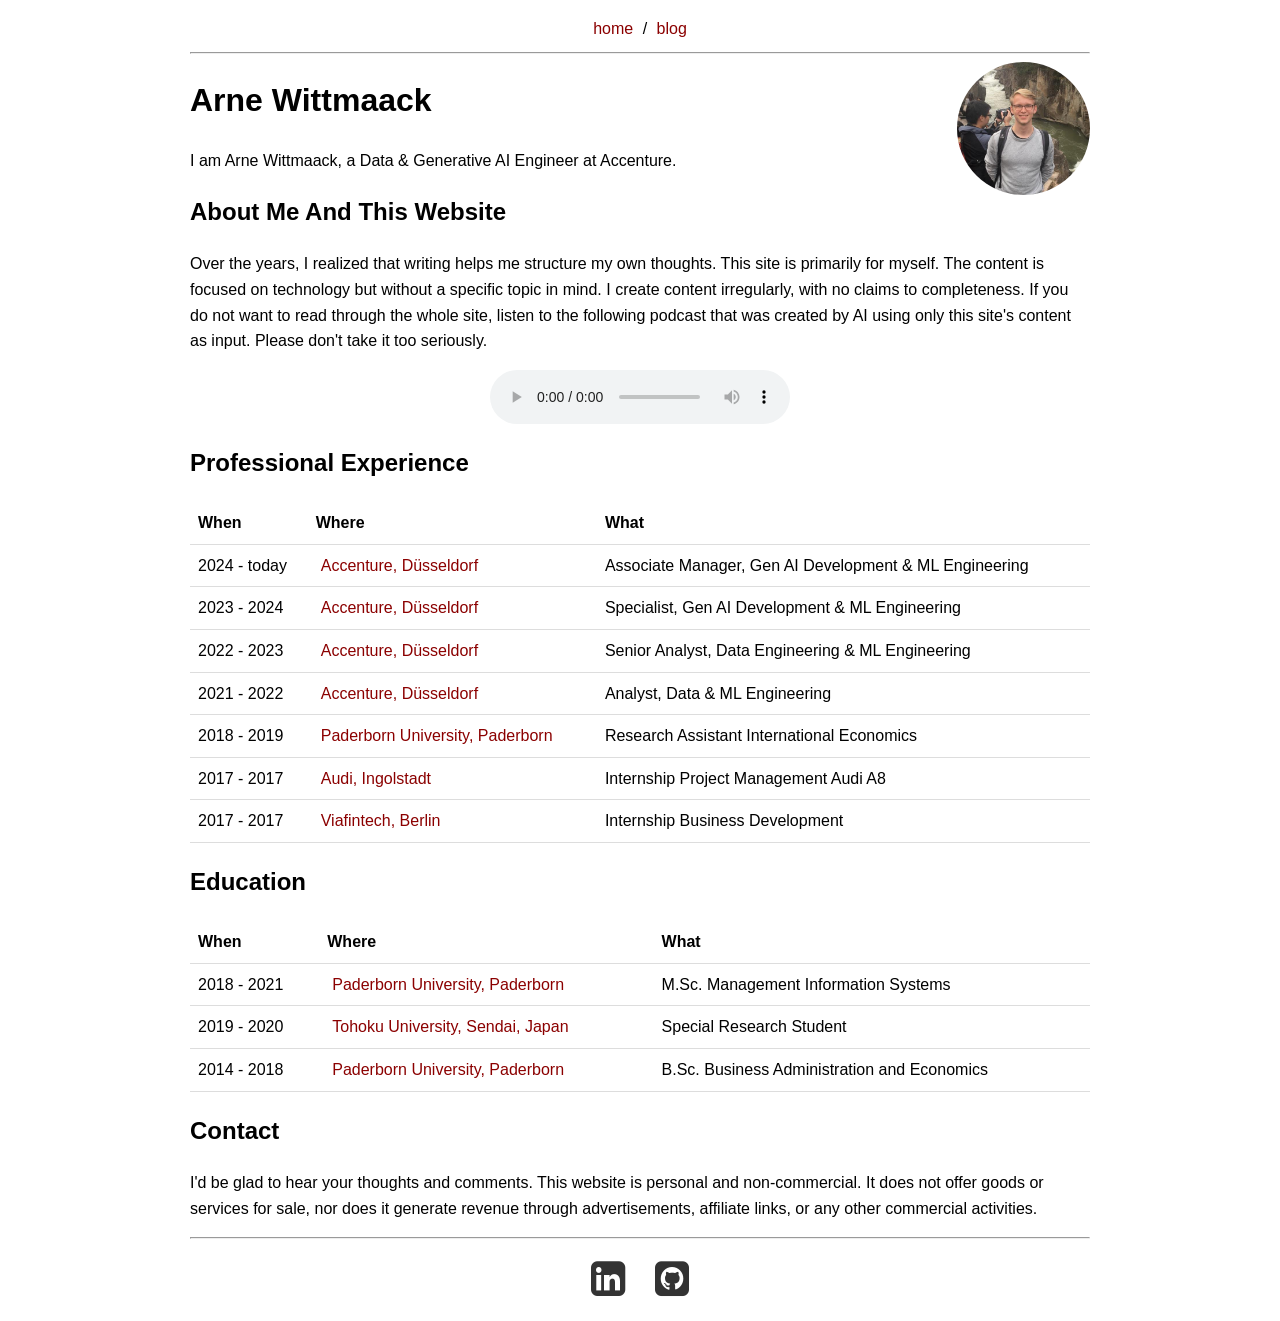
==== index.html @ 1ebf3198 "Initial page" ====
<!DOCTYPE html>
<html lang="en">
<head>
  <meta charset="UTF-8">
  <meta name="viewport" content="width=device-width, initial-scale=1.0">
  <title>Arne Wittmaack</title>
  <link rel="stylesheet" href="https://cdnjs.cloudflare.com/ajax/libs/font-awesome/4.7.0/css/font-awesome.min.css">

  <!-- Standard Favicon -->
  <link rel="icon" href="assets/images/favicon.ico" type="image/x-icon">
  
  <!-- PNG Fallback (For Browsers that Prefer PNG) -->
  <link rel="icon" type="image/png" sizes="32x32" href="assets/images/favicon-32x32.png">
  <link rel="icon" type="image/png" sizes="16x16" href="assets/images/favicon-16x16.png">

  <!-- Apple Touch Icon (For iOS Devices) -->
  <link rel="apple-touch-icon" sizes="180x180" href="assets/images/apple-touch-icon.png">

  <!-- Android and Microsoft Tiles -->
  <link rel="icon" sizes="192x192" href="assets/images/android-chrome-192x192.png">
  <meta name="msapplication-TileColor" content="#ffffff">
  <meta name="msapplication-TileImage" content="assets/images/mstile-150x150.png">

  <!-- Theme Color for Mobile Browser Bars -->
  <meta name="theme-color" content="#ffffff">

  <style>
    html {
      overflow-y: scroll;
    }
    
    body {
      font-family: Arial, Helvetica, sans-serif;
      line-height: 1.6;
      margin: 0;
      padding: 0 20px;
      max-width: 900px;
      margin: auto;
    }

    img {
      border-radius: 50%;
      width: 100pt;
      height: 100pt;
      float: right;
    }

    .social-icons {
      display: flex;
      justify-content: center;
      align-items: center;
      margin: 20px 0;
    }

    .social-icons i {
      font-size: 40px;
      margin: 0 10px;
      color: #333;
      cursor: pointer;
      transition: color 0.3s ease;
    }

    .social-icons i:hover {
      color: #0077b5;
    }

    table {
      width: 100%;
      border-collapse: collapse;
      margin: 20px 0;
    }

    th, td {
      border-bottom: 1px solid #ddd;
      padding: 8px;
      text-align: left;
    }

    .top-links {
      text-align: center;
      margin-bottom: 10px;
    }

    .top-links a {
      color: #8B0000;
      text-decoration: none;
      font-size: 1em;
      margin: 0 5px;
    }

    .top-links a:hover {
      text-decoration: underline;
    }

    a:link {
      color: #8B0000;
      text-decoration: none;
      font-size: 1em;
      margin: 0 5px;
    }

    a:visited {
      color: #8B0000;
      text-decoration: none;
      font-size: 1em;
      margin: 0 5px;
    }
    </style>
</head>

<body>
  <!-- Profile Image -->
  <img src="assets/images/avatar.jpeg" alt="Arne Wittmaack">

  <!-- Main App Container -->
  <div id="app"></div>

  <!-- Import Reusable Components -->
  <script src="assets/js/components.js"></script>

  <!-- Main Script -->
  <script>
    document.addEventListener("DOMContentLoaded", function () {
      const app = document.getElementById("app");

      // Add top bar component
      addTopNavigationBar();

      // Title and introduction
      app.appendChild(createElement("h1", "Arne Wittmaack"));
      app.appendChild(createElement("p", "I am Arne Wittmaack, a Data & Generative AI Engineer at Accenture."));
      app.appendChild(createElement("h2", "About Me And This Website"));
      app.appendChild(createElement(
        "p",
        "Over the years, I realized that writing helps me structure my own thoughts. This site is primarily for myself. The content is focused on technology but without a specific topic in mind. I create content irregularly, with no claims to completeness. If you do not want to read through the whole site, listen to the following podcast that was created by AI using only this site's content as input. Please don't take it too seriously."
      ));

      // Create a container to center the audio player
      const audioContainer = createElement("div", "", { style: "display: flex; justify-content: center; margin-top: 10px;" });
      const audioPlayer = createElement("audio", "", {
        controls: true,
        src: "assets/audio/podcast.wav",
        type: "audio/wav"
      });
      audioContainer.appendChild(audioPlayer);
      app.appendChild(audioContainer);

    // Professional Experience Section
    app.appendChild(createElement("h2", "Professional Experience"));
    const experienceTable = createElement("table");
    experienceTable.innerHTML = `
      <tr><th>When</th><th>Where</th><th>What</th></tr>
      <tr><td>2024 - today</td><td><a href="https://www.accenture.com/de-de">Accenture, Düsseldorf</a></td><td>Associate Manager, Gen AI Development & ML Engineering</td></tr>
      <tr><td>2023 - 2024</td><td><a href="https://www.accenture.com/de-de">Accenture, Düsseldorf</a></td><td>Specialist, Gen AI Development & ML Engineering</td></tr>
      <tr><td>2022 - 2023</td><td><a href="https://www.accenture.com/de-de">Accenture, Düsseldorf</a></td><td>Senior Analyst, Data Engineering & ML Engineering</td></tr>
      <tr><td>2021 - 2022</td><td><a href="https://www.accenture.com/de-de">Accenture, Düsseldorf</a></td><td>Analyst, Data & ML Engineering</td></tr>
      <tr><td>2018 - 2019</td><td><a href="https://www.uni-paderborn.de/en/">Paderborn University, Paderborn</a></td><td>Research Assistant International Economics</td></tr>
      <tr><td>2017 - 2017</td><td><a href="https://www.audi.de">Audi, Ingolstadt</a></td><td>Internship Project Management Audi A8</td></tr>
      <tr><td>2017 - 2017</td><td><a href="https://www.viafintech.com/de/">Viafintech, Berlin</a></td><td>Internship Business Development</td></tr>
    `;
    app.appendChild(experienceTable);

    // Education Section
    app.appendChild(createElement("h2", "Education"));
    const educationTable = createElement("table");
    educationTable.innerHTML = `
      <tr><th>When</th><th>Where</th><th>What</th></tr>
      <tr><td>2018 - 2021</td><td><a href="https://www.uni-paderborn.de/en/">Paderborn University, Paderborn</a></td><td>M.Sc. Management Information Systems</td></tr>
      <tr><td>2019 - 2020</td><td><a href="https://www.tohoku.ac.jp/en/">Tohoku University, Sendai, Japan</a></td><td>Special Research Student</td></tr>
      <tr><td>2014 - 2018</td><td><a href="https://www.uni-paderborn.de/en/">Paderborn University, Paderborn</a></td><td>B.Sc. Business Administration and Economics</td></tr>
    `;
    app.appendChild(educationTable);

      // Contact Section
      app.appendChild(createElement("h2", "Contact"));
      app.appendChild(createElement(
        "p",
        "I'd be glad to hear your thoughts and comments. This website is personal and non-commercial. It does not offer goods or services for sale, nor does it generate revenue through advertisements, affiliate links, or any other commercial activities."
      ));

    addSocialIcons(app);
    });
  </script>
</body>
</html>
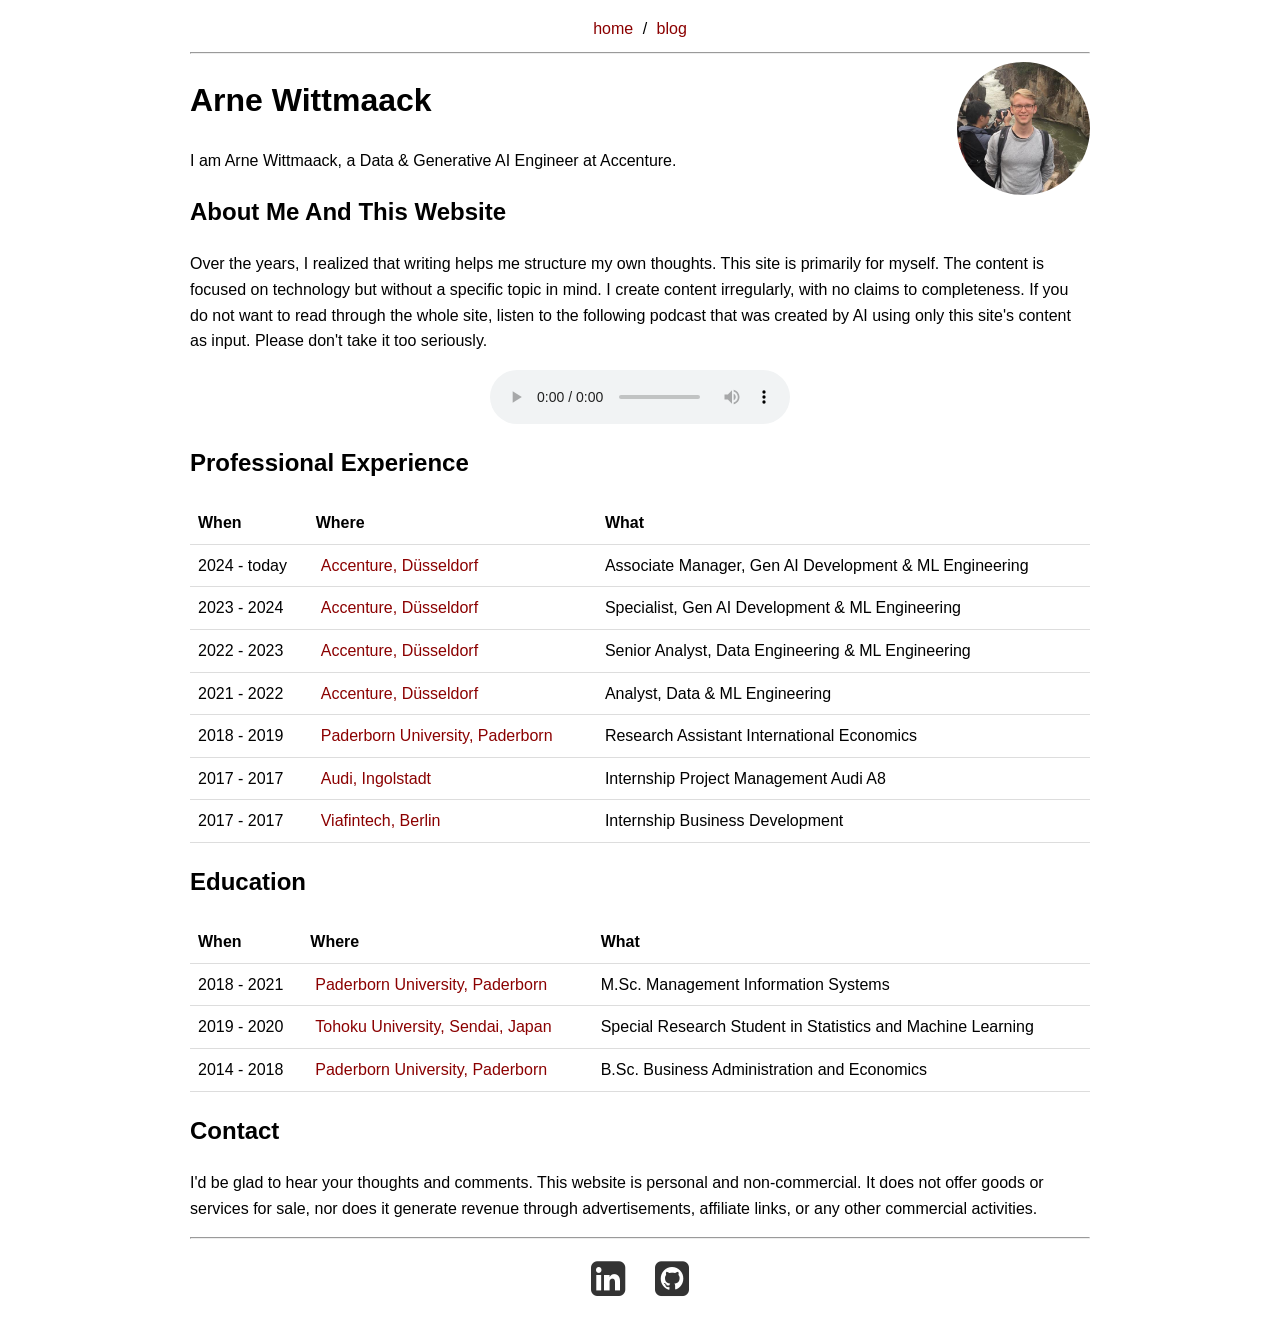
==== commit c2c8f9cf: "Add field of research in Japan" ====
--- a/index.html
+++ b/index.html
@@ -166,7 +166,7 @@
     educationTable.innerHTML = `
       <tr><th>When</th><th>Where</th><th>What</th></tr>
       <tr><td>2018 - 2021</td><td><a href="https://www.uni-paderborn.de/en/">Paderborn University, Paderborn</a></td><td>M.Sc. Management Information Systems</td></tr>
-      <tr><td>2019 - 2020</td><td><a href="https://www.tohoku.ac.jp/en/">Tohoku University, Sendai, Japan</a></td><td>Special Research Student</td></tr>
+      <tr><td>2019 - 2020</td><td><a href="https://www.tohoku.ac.jp/en/">Tohoku University, Sendai, Japan</a></td><td>Special Research Student in Statistics and Machine Learning</td></tr>
       <tr><td>2014 - 2018</td><td><a href="https://www.uni-paderborn.de/en/">Paderborn University, Paderborn</a></td><td>B.Sc. Business Administration and Economics</td></tr>
     `;
     app.appendChild(educationTable);
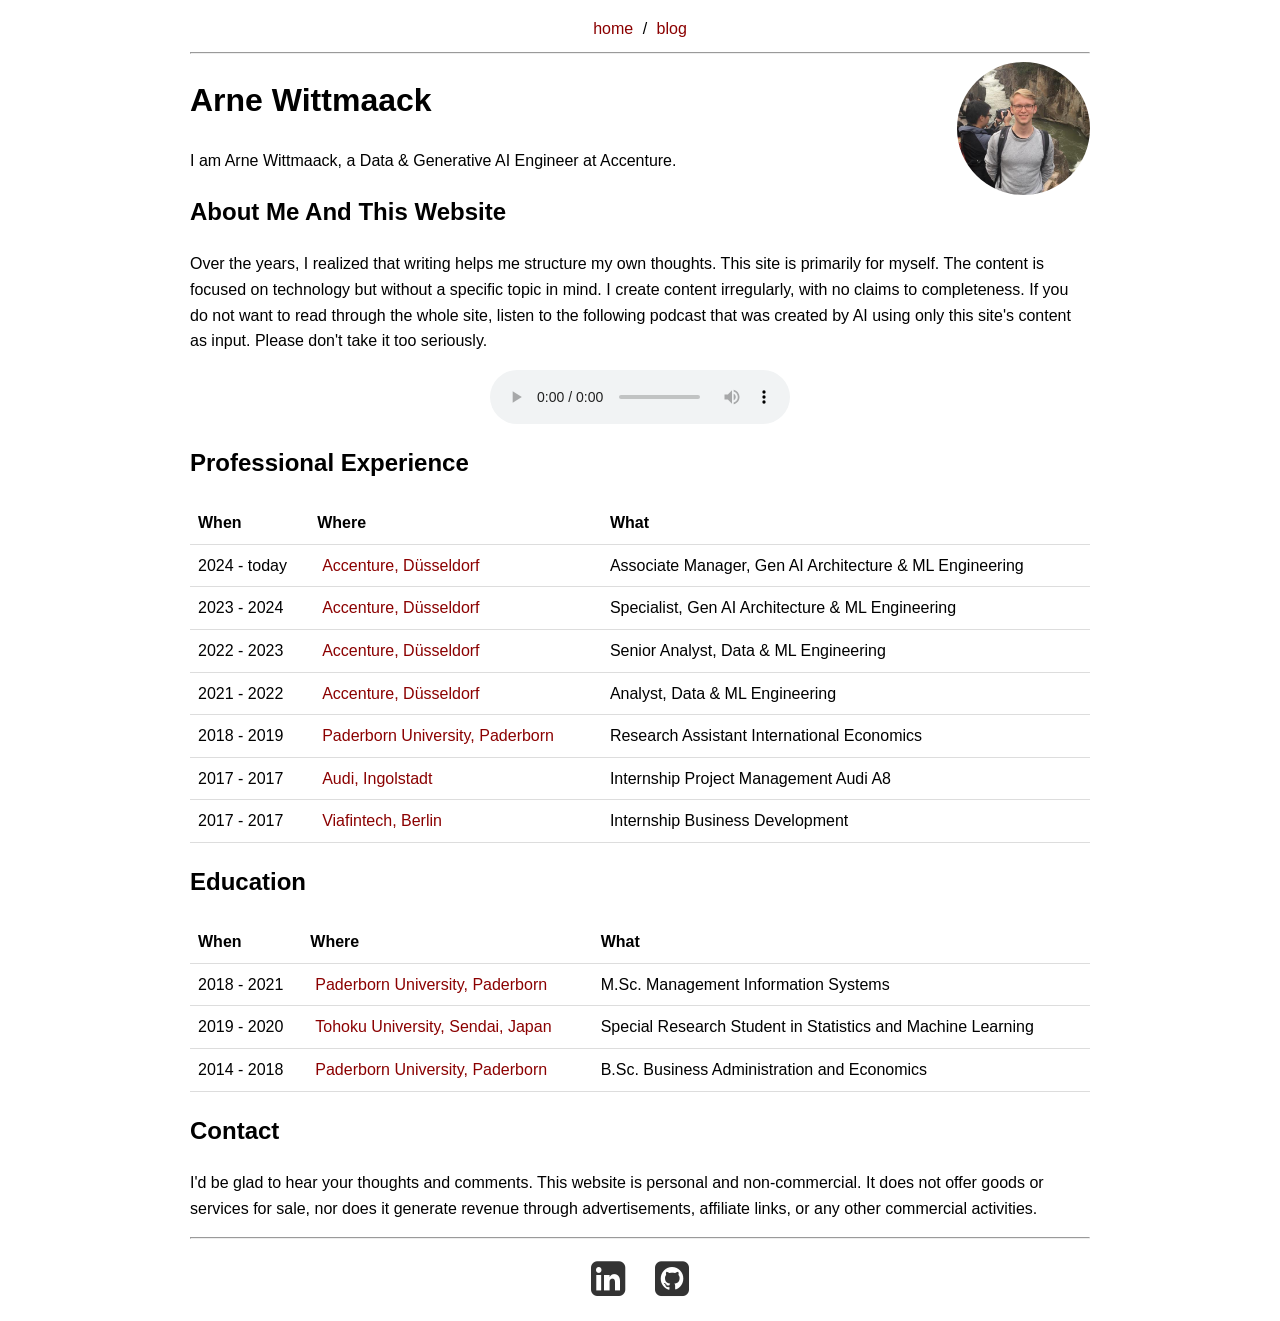
==== commit a314c0fe: "Unify role names" ====
--- a/index.html
+++ b/index.html
@@ -150,9 +150,9 @@
     const experienceTable = createElement("table");
     experienceTable.innerHTML = `
       <tr><th>When</th><th>Where</th><th>What</th></tr>
-      <tr><td>2024 - today</td><td><a href="https://www.accenture.com/de-de">Accenture, Düsseldorf</a></td><td>Associate Manager, Gen AI Development & ML Engineering</td></tr>
-      <tr><td>2023 - 2024</td><td><a href="https://www.accenture.com/de-de">Accenture, Düsseldorf</a></td><td>Specialist, Gen AI Development & ML Engineering</td></tr>
-      <tr><td>2022 - 2023</td><td><a href="https://www.accenture.com/de-de">Accenture, Düsseldorf</a></td><td>Senior Analyst, Data Engineering & ML Engineering</td></tr>
+      <tr><td>2024 - today</td><td><a href="https://www.accenture.com/de-de">Accenture, Düsseldorf</a></td><td>Associate Manager, Gen AI Architecture & ML Engineering</td></tr>
+      <tr><td>2023 - 2024</td><td><a href="https://www.accenture.com/de-de">Accenture, Düsseldorf</a></td><td>Specialist, Gen AI Architecture & ML Engineering</td></tr>
+      <tr><td>2022 - 2023</td><td><a href="https://www.accenture.com/de-de">Accenture, Düsseldorf</a></td><td>Senior Analyst, Data & ML Engineering</td></tr>
       <tr><td>2021 - 2022</td><td><a href="https://www.accenture.com/de-de">Accenture, Düsseldorf</a></td><td>Analyst, Data & ML Engineering</td></tr>
       <tr><td>2018 - 2019</td><td><a href="https://www.uni-paderborn.de/en/">Paderborn University, Paderborn</a></td><td>Research Assistant International Economics</td></tr>
       <tr><td>2017 - 2017</td><td><a href="https://www.audi.de">Audi, Ingolstadt</a></td><td>Internship Project Management Audi A8</td></tr>
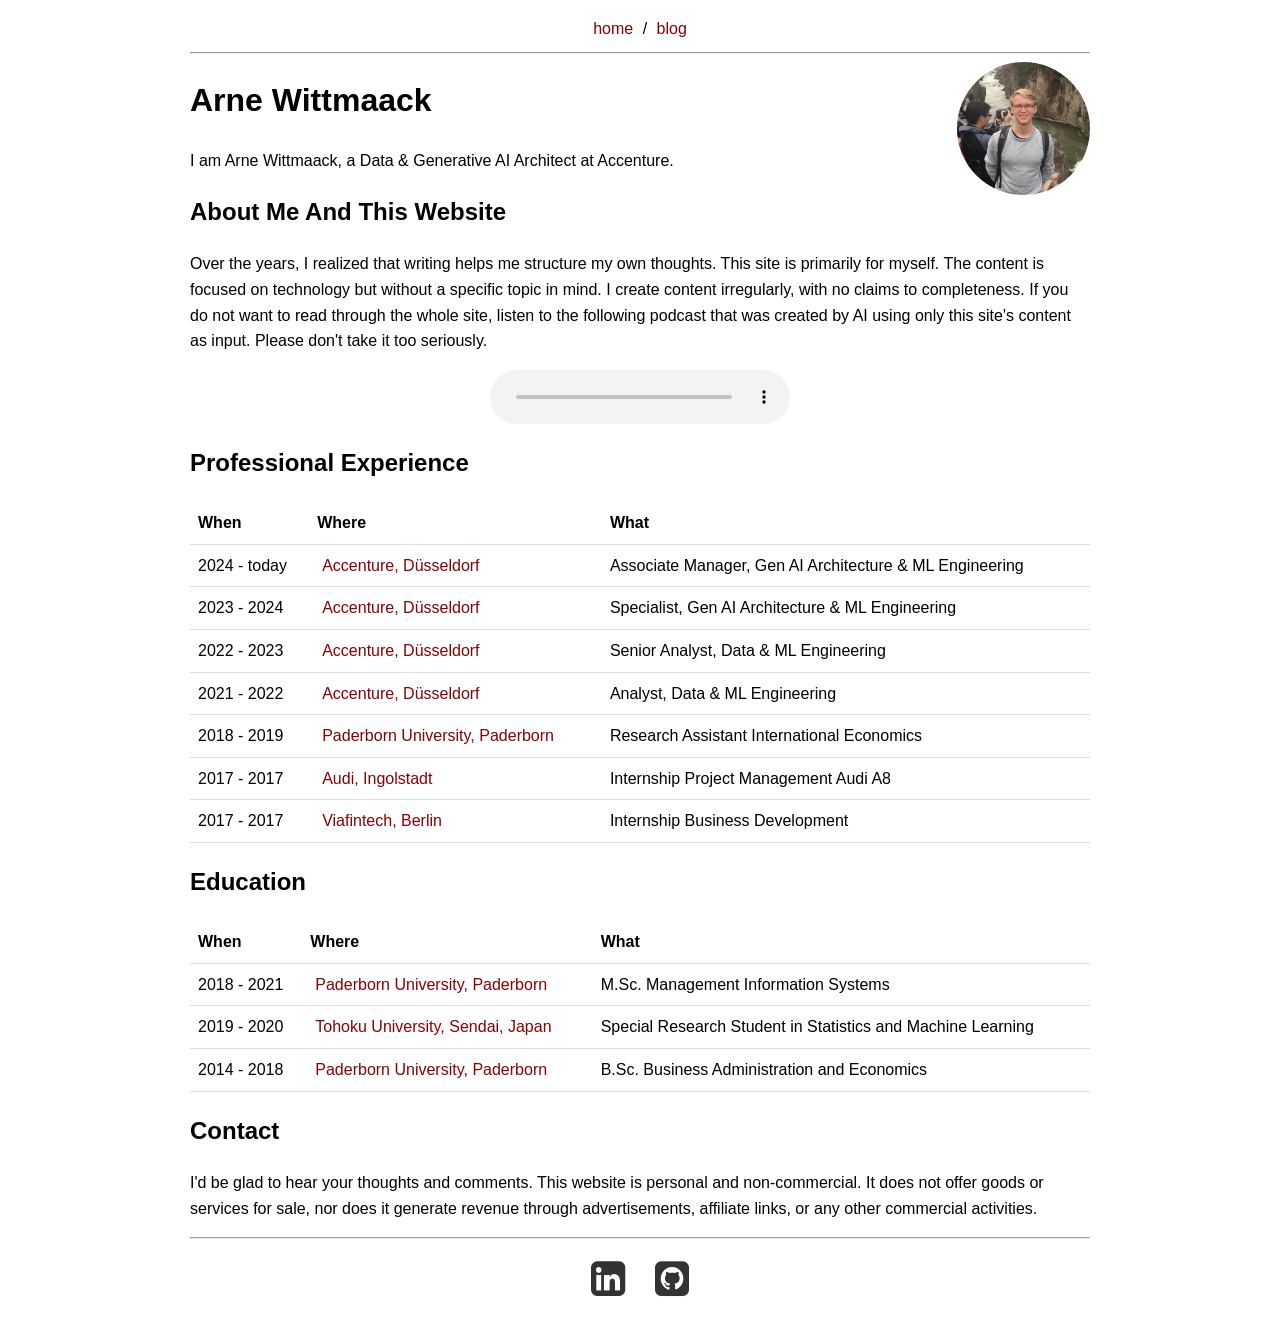
==== commit 84c33383: "Add new article on model architecture" ====
--- a/index.html
+++ b/index.html
@@ -128,7 +128,7 @@
 
       // Title and introduction
       app.appendChild(createElement("h1", "Arne Wittmaack"));
-      app.appendChild(createElement("p", "I am Arne Wittmaack, a Data & Generative AI Engineer at Accenture."));
+      app.appendChild(createElement("p", "I am Arne Wittmaack, a Data & Generative AI Architect at Accenture."));
       app.appendChild(createElement("h2", "About Me And This Website"));
       app.appendChild(createElement(
         "p",
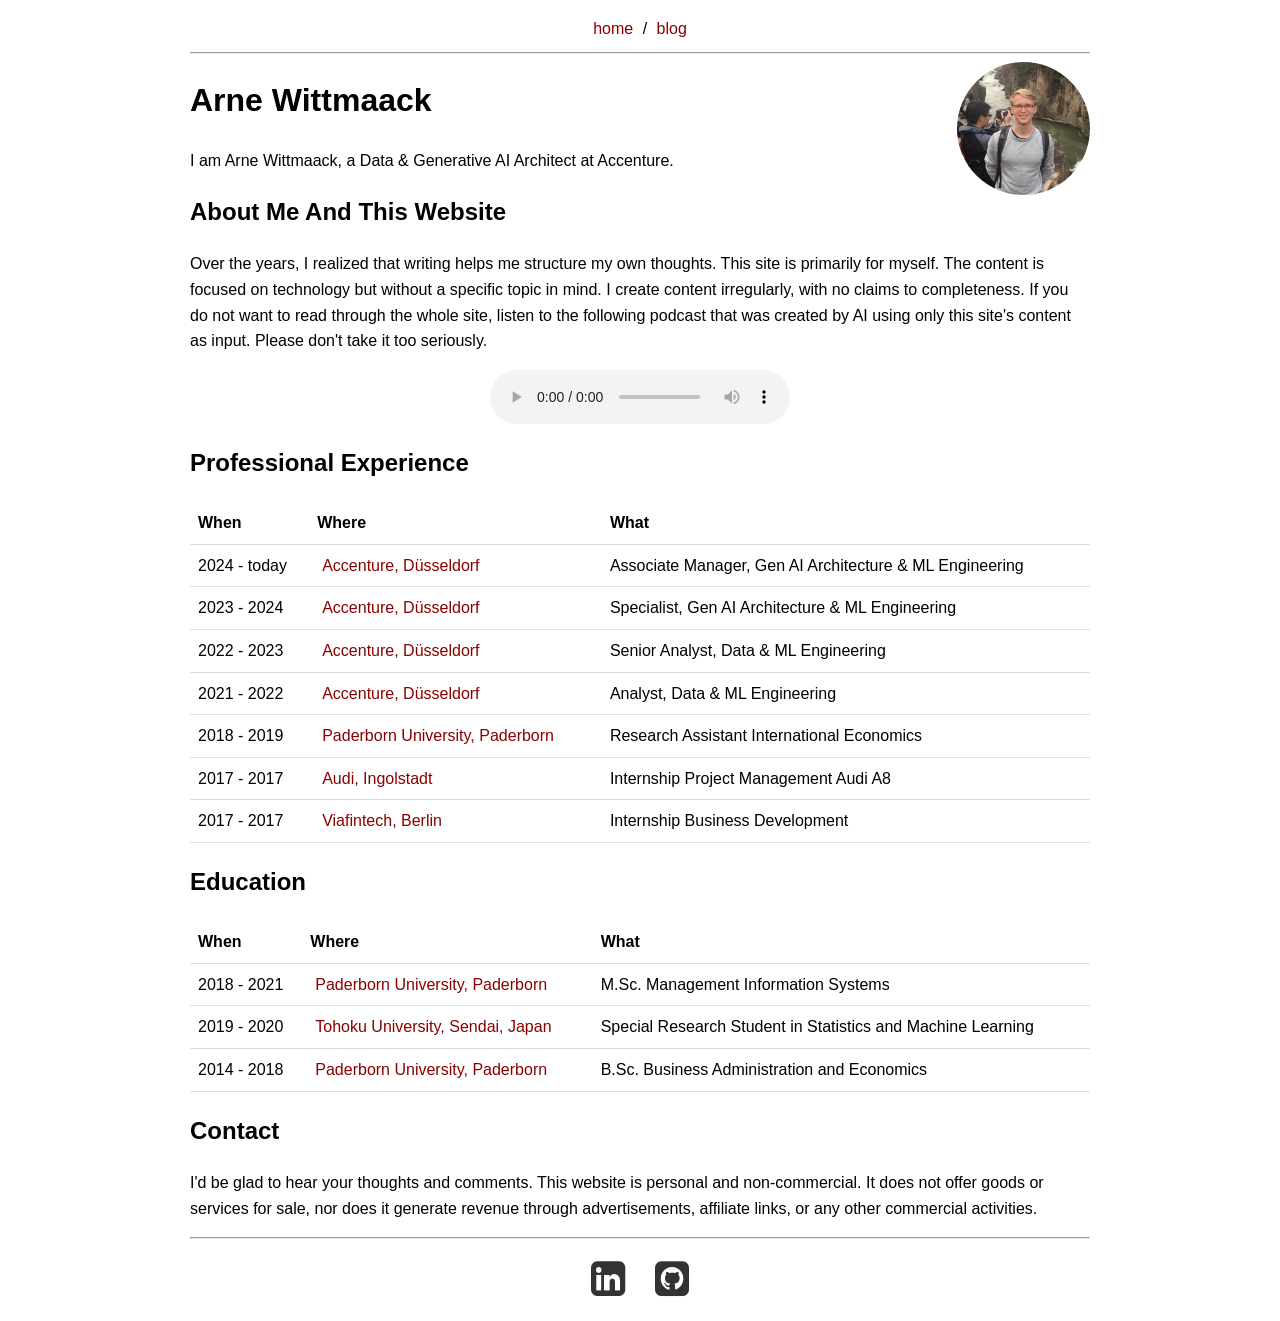
==== commit 641e8ad5: "Refactor" ====
--- a/index.html
+++ b/index.html
@@ -3,12 +3,18 @@
 <head>
   <meta charset="UTF-8">
   <meta name="viewport" content="width=device-width, initial-scale=1.0">
+  <meta name="description" content="Personal website of Arne Wittmaack, Data & Generative AI Architect at Accenture. Writing about technology, AI systems, and machine learning.">
+  <meta property="og:title" content="Arne Wittmaack">
+  <meta property="og:description" content="Personal website of Arne Wittmaack, Data & Generative AI Architect at Accenture.">
+  <meta property="og:type" content="website">
+  <meta property="og:url" content="https://www.arnewittmaack.org/">
   <title>Arne Wittmaack</title>
   <link rel="stylesheet" href="https://cdnjs.cloudflare.com/ajax/libs/font-awesome/4.7.0/css/font-awesome.min.css">
+  <link rel="stylesheet" href="assets/css/style.css">
 
   <!-- Standard Favicon -->
   <link rel="icon" href="assets/images/favicon.ico" type="image/x-icon">
-  
+
   <!-- PNG Fallback (For Browsers that Prefer PNG) -->
   <link rel="icon" type="image/png" sizes="32x32" href="assets/images/favicon-32x32.png">
   <link rel="icon" type="image/png" sizes="16x16" href="assets/images/favicon-16x16.png">
@@ -23,89 +29,6 @@
 
   <!-- Theme Color for Mobile Browser Bars -->
   <meta name="theme-color" content="#ffffff">
-
-  <style>
-    html {
-      overflow-y: scroll;
-    }
-    
-    body {
-      font-family: Arial, Helvetica, sans-serif;
-      line-height: 1.6;
-      margin: 0;
-      padding: 0 20px;
-      max-width: 900px;
-      margin: auto;
-    }
-
-    img {
-      border-radius: 50%;
-      width: 100pt;
-      height: 100pt;
-      float: right;
-    }
-
-    .social-icons {
-      display: flex;
-      justify-content: center;
-      align-items: center;
-      margin: 20px 0;
-    }
-
-    .social-icons i {
-      font-size: 40px;
-      margin: 0 10px;
-      color: #333;
-      cursor: pointer;
-      transition: color 0.3s ease;
-    }
-
-    .social-icons i:hover {
-      color: #0077b5;
-    }
-
-    table {
-      width: 100%;
-      border-collapse: collapse;
-      margin: 20px 0;
-    }
-
-    th, td {
-      border-bottom: 1px solid #ddd;
-      padding: 8px;
-      text-align: left;
-    }
-
-    .top-links {
-      text-align: center;
-      margin-bottom: 10px;
-    }
-
-    .top-links a {
-      color: #8B0000;
-      text-decoration: none;
-      font-size: 1em;
-      margin: 0 5px;
-    }
-
-    .top-links a:hover {
-      text-decoration: underline;
-    }
-
-    a:link {
-      color: #8B0000;
-      text-decoration: none;
-      font-size: 1em;
-      margin: 0 5px;
-    }
-
-    a:visited {
-      color: #8B0000;
-      text-decoration: none;
-      font-size: 1em;
-      margin: 0 5px;
-    }
-    </style>
 </head>
 
 <body>
--- a/assets/css/style.css
+++ b/assets/css/style.css
@@ -0,0 +1,80 @@
+html {
+  overflow-y: scroll;
+}
+
+body {
+  font-family: Arial, Helvetica, sans-serif;
+  line-height: 1.6;
+  margin: 0;
+  padding: 0 20px;
+  max-width: 900px;
+  margin: auto;
+}
+
+img {
+  border-radius: 50%;
+  width: 100pt;
+  height: 100pt;
+  float: right;
+}
+
+.social-icons {
+  display: flex;
+  justify-content: center;
+  align-items: center;
+  margin: 20px 0;
+}
+
+.social-icons i {
+  font-size: 40px;
+  margin: 0 10px;
+  color: #333;
+  cursor: pointer;
+  transition: color 0.3s ease;
+}
+
+.social-icons i:hover {
+  color: #0077b5;
+}
+
+table {
+  width: 100%;
+  border-collapse: collapse;
+  margin: 20px 0;
+}
+
+th, td {
+  border-bottom: 1px solid #ddd;
+  padding: 8px;
+  text-align: left;
+}
+
+.top-links {
+  text-align: center;
+  margin-bottom: 10px;
+}
+
+.top-links a {
+  color: #8B0000;
+  text-decoration: none;
+  font-size: 1em;
+  margin: 0 5px;
+}
+
+.top-links a:hover {
+  text-decoration: underline;
+}
+
+a:link {
+  color: #8B0000;
+  text-decoration: none;
+  font-size: 1em;
+  margin: 0 5px;
+}
+
+a:visited {
+  color: #8B0000;
+  text-decoration: none;
+  font-size: 1em;
+  margin: 0 5px;
+}
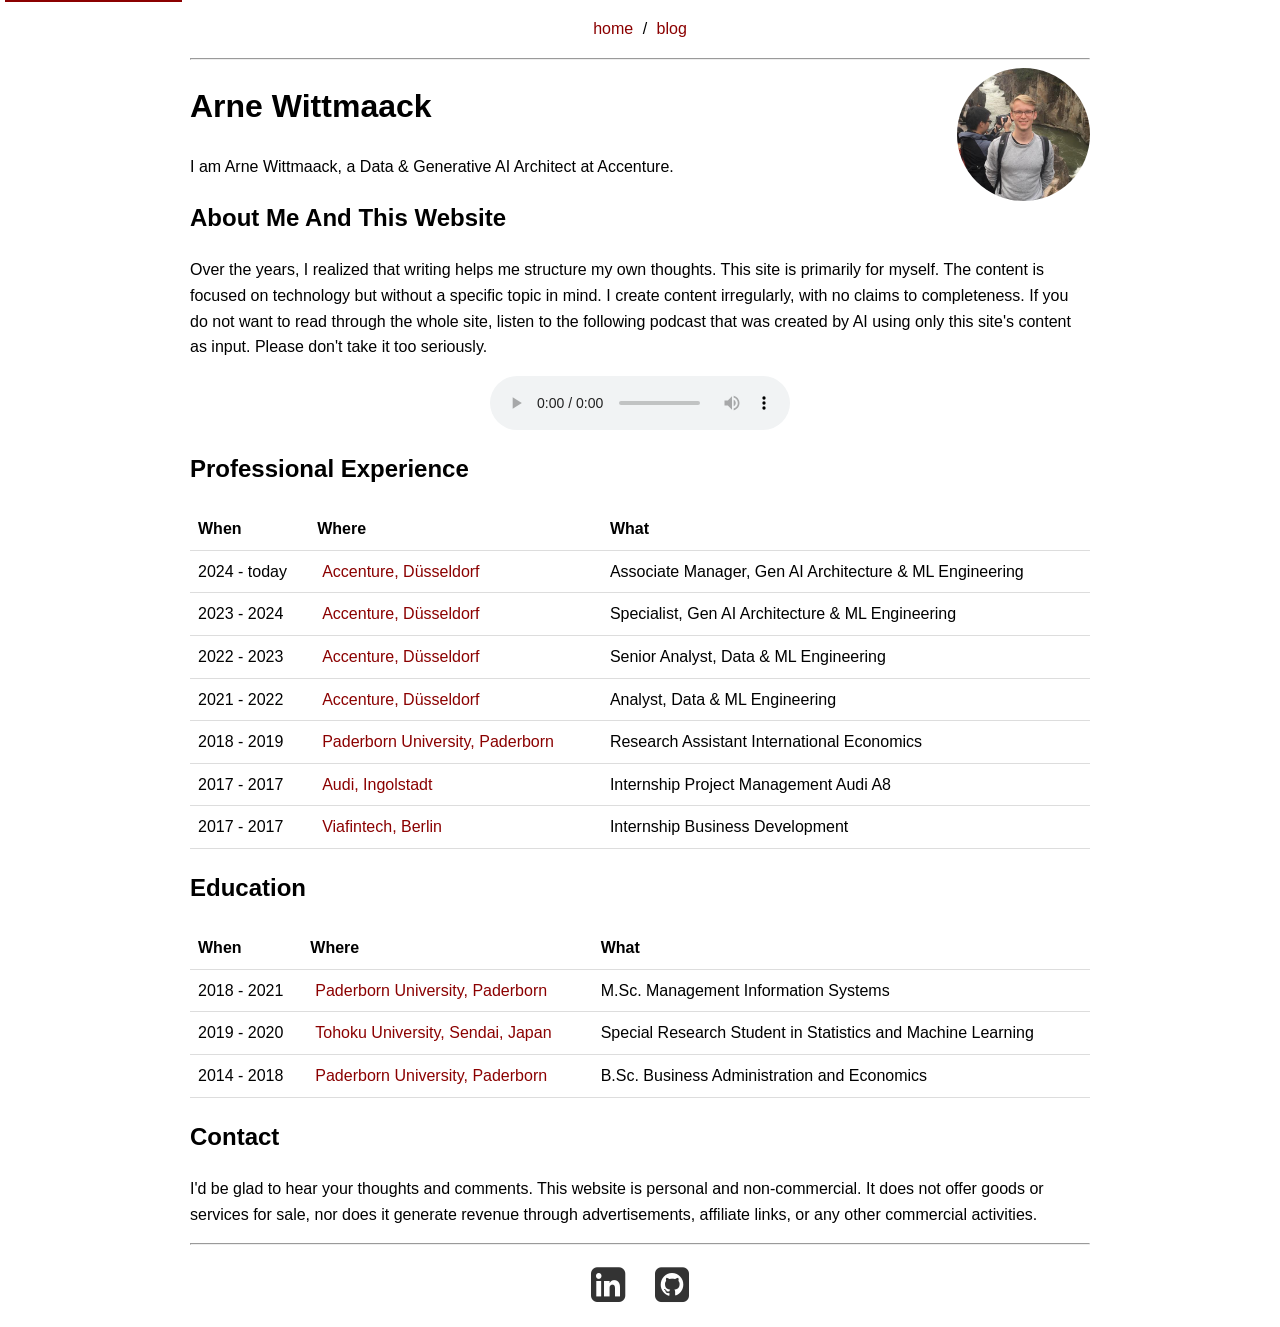
==== commit 6da534ea: "Add accessibility improvements" ====
--- a/index.html
+++ b/index.html
@@ -72,7 +72,8 @@
     app.appendChild(createElement("h2", "Professional Experience"));
     const experienceTable = createElement("table");
     experienceTable.innerHTML = `
-      <tr><th>When</th><th>Where</th><th>What</th></tr>
+      <caption class="visually-hidden">Professional experience timeline</caption>
+      <tr><th scope="col">When</th><th scope="col">Where</th><th scope="col">What</th></tr>
       <tr><td>2024 - today</td><td><a href="https://www.accenture.com/de-de">Accenture, Düsseldorf</a></td><td>Associate Manager, Gen AI Architecture & ML Engineering</td></tr>
       <tr><td>2023 - 2024</td><td><a href="https://www.accenture.com/de-de">Accenture, Düsseldorf</a></td><td>Specialist, Gen AI Architecture & ML Engineering</td></tr>
       <tr><td>2022 - 2023</td><td><a href="https://www.accenture.com/de-de">Accenture, Düsseldorf</a></td><td>Senior Analyst, Data & ML Engineering</td></tr>
@@ -87,7 +88,8 @@
     app.appendChild(createElement("h2", "Education"));
     const educationTable = createElement("table");
     educationTable.innerHTML = `
-      <tr><th>When</th><th>Where</th><th>What</th></tr>
+      <caption class="visually-hidden">Education history</caption>
+      <tr><th scope="col">When</th><th scope="col">Where</th><th scope="col">What</th></tr>
       <tr><td>2018 - 2021</td><td><a href="https://www.uni-paderborn.de/en/">Paderborn University, Paderborn</a></td><td>M.Sc. Management Information Systems</td></tr>
       <tr><td>2019 - 2020</td><td><a href="https://www.tohoku.ac.jp/en/">Tohoku University, Sendai, Japan</a></td><td>Special Research Student in Statistics and Machine Learning</td></tr>
       <tr><td>2014 - 2018</td><td><a href="https://www.uni-paderborn.de/en/">Paderborn University, Paderborn</a></td><td>B.Sc. Business Administration and Economics</td></tr>
--- a/assets/css/style.css
+++ b/assets/css/style.css
@@ -50,8 +50,10 @@
 }
 
 .top-links {
+  display: block;
   text-align: center;
-  margin-bottom: 10px;
+  margin: 1em 0;
+  padding: 0;
 }
 
 .top-links a {
@@ -78,3 +80,49 @@
   font-size: 1em;
   margin: 0 5px;
 }
+
+/* Focus states for keyboard navigation */
+a:focus,
+a:focus-visible {
+  outline: 2px solid #8B0000;
+  outline-offset: 2px;
+}
+
+button:focus,
+button:focus-visible,
+audio:focus,
+audio:focus-visible {
+  outline: 2px solid #8B0000;
+  outline-offset: 2px;
+}
+
+/* Skip to content link - visually hidden until focused */
+.skip-link {
+  position: absolute;
+  top: -40px;
+  left: 0;
+  background: #8B0000;
+  color: #fff;
+  padding: 8px 16px;
+  z-index: 100;
+  text-decoration: none;
+}
+
+.skip-link:focus {
+  top: 0;
+  outline: 2px solid #fff;
+  outline-offset: 2px;
+}
+
+/* Visually hidden but accessible to screen readers */
+.visually-hidden {
+  position: absolute;
+  width: 1px;
+  height: 1px;
+  padding: 0;
+  margin: -1px;
+  overflow: hidden;
+  clip: rect(0, 0, 0, 0);
+  white-space: nowrap;
+  border: 0;
+}
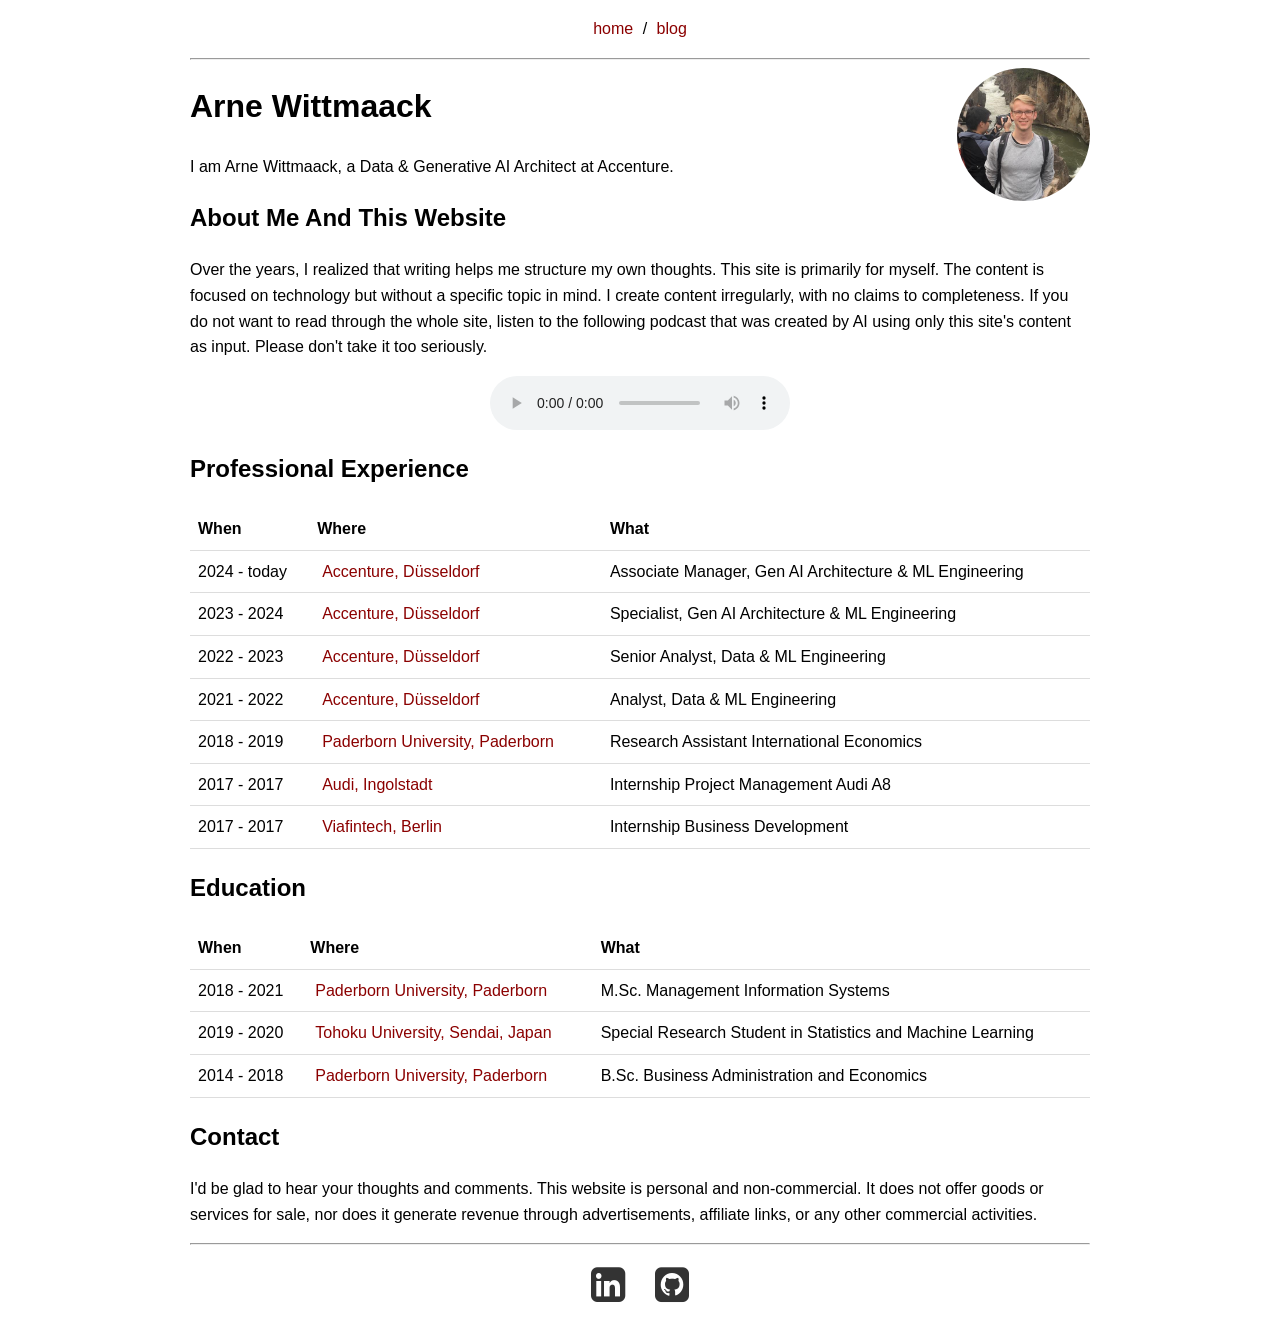
==== commit d403f3ba: "Move content from JavaScript createElement calls into static HTML inside <div id="app">" ====
--- a/index.html
+++ b/index.html
@@ -32,78 +32,58 @@
 </head>
 
 <body>
-  <!-- Profile Image -->
   <img src="assets/images/avatar.jpeg" alt="Arne Wittmaack">
 
-  <!-- Main App Container -->
-  <div id="app"></div>
+  <div id="app">
+    <h1>Arne Wittmaack</h1>
+    <p>I am Arne Wittmaack, a Data & Generative AI Architect at Accenture.</p>
 
-  <!-- Import Reusable Components -->
+    <h2>About Me And This Website</h2>
+    <p>Over the years, I realized that writing helps me structure my own thoughts. This site is primarily for myself. The content is focused on technology but without a specific topic in mind. I create content irregularly, with no claims to completeness. If you do not want to read through the whole site, listen to the following podcast that was created by AI using only this site's content as input. Please don't take it too seriously.</p>
+
+    <div style="display: flex; justify-content: center; margin-top: 10px;">
+      <audio controls src="assets/audio/podcast.wav"></audio>
+    </div>
+
+    <h2>Professional Experience</h2>
+    <table>
+      <caption class="visually-hidden">Professional experience timeline</caption>
+      <thead>
+        <tr><th scope="col">When</th><th scope="col">Where</th><th scope="col">What</th></tr>
+      </thead>
+      <tbody>
+        <tr><td>2024 - today</td><td><a href="https://www.accenture.com/de-de">Accenture, Düsseldorf</a></td><td>Associate Manager, Gen AI Architecture & ML Engineering</td></tr>
+        <tr><td>2023 - 2024</td><td><a href="https://www.accenture.com/de-de">Accenture, Düsseldorf</a></td><td>Specialist, Gen AI Architecture & ML Engineering</td></tr>
+        <tr><td>2022 - 2023</td><td><a href="https://www.accenture.com/de-de">Accenture, Düsseldorf</a></td><td>Senior Analyst, Data & ML Engineering</td></tr>
+        <tr><td>2021 - 2022</td><td><a href="https://www.accenture.com/de-de">Accenture, Düsseldorf</a></td><td>Analyst, Data & ML Engineering</td></tr>
+        <tr><td>2018 - 2019</td><td><a href="https://www.uni-paderborn.de/en/">Paderborn University, Paderborn</a></td><td>Research Assistant International Economics</td></tr>
+        <tr><td>2017 - 2017</td><td><a href="https://www.audi.de">Audi, Ingolstadt</a></td><td>Internship Project Management Audi A8</td></tr>
+        <tr><td>2017 - 2017</td><td><a href="https://www.viafintech.com/de/">Viafintech, Berlin</a></td><td>Internship Business Development</td></tr>
+      </tbody>
+    </table>
+
+    <h2>Education</h2>
+    <table>
+      <caption class="visually-hidden">Education history</caption>
+      <thead>
+        <tr><th scope="col">When</th><th scope="col">Where</th><th scope="col">What</th></tr>
+      </thead>
+      <tbody>
+        <tr><td>2018 - 2021</td><td><a href="https://www.uni-paderborn.de/en/">Paderborn University, Paderborn</a></td><td>M.Sc. Management Information Systems</td></tr>
+        <tr><td>2019 - 2020</td><td><a href="https://www.tohoku.ac.jp/en/">Tohoku University, Sendai, Japan</a></td><td>Special Research Student in Statistics and Machine Learning</td></tr>
+        <tr><td>2014 - 2018</td><td><a href="https://www.uni-paderborn.de/en/">Paderborn University, Paderborn</a></td><td>B.Sc. Business Administration and Economics</td></tr>
+      </tbody>
+    </table>
+
+    <h2>Contact</h2>
+    <p>I'd be glad to hear your thoughts and comments. This website is personal and non-commercial. It does not offer goods or services for sale, nor does it generate revenue through advertisements, affiliate links, or any other commercial activities.</p>
+  </div>
+
   <script src="assets/js/components.js"></script>
-
-  <!-- Main Script -->
   <script>
     document.addEventListener("DOMContentLoaded", function () {
-      const app = document.getElementById("app");
-
-      // Add top bar component
       addTopNavigationBar();
-
-      // Title and introduction
-      app.appendChild(createElement("h1", "Arne Wittmaack"));
-      app.appendChild(createElement("p", "I am Arne Wittmaack, a Data & Generative AI Architect at Accenture."));
-      app.appendChild(createElement("h2", "About Me And This Website"));
-      app.appendChild(createElement(
-        "p",
-        "Over the years, I realized that writing helps me structure my own thoughts. This site is primarily for myself. The content is focused on technology but without a specific topic in mind. I create content irregularly, with no claims to completeness. If you do not want to read through the whole site, listen to the following podcast that was created by AI using only this site's content as input. Please don't take it too seriously."
-      ));
-
-      // Create a container to center the audio player
-      const audioContainer = createElement("div", "", { style: "display: flex; justify-content: center; margin-top: 10px;" });
-      const audioPlayer = createElement("audio", "", {
-        controls: true,
-        src: "assets/audio/podcast.wav",
-        type: "audio/wav"
-      });
-      audioContainer.appendChild(audioPlayer);
-      app.appendChild(audioContainer);
-
-    // Professional Experience Section
-    app.appendChild(createElement("h2", "Professional Experience"));
-    const experienceTable = createElement("table");
-    experienceTable.innerHTML = `
-      <caption class="visually-hidden">Professional experience timeline</caption>
-      <tr><th scope="col">When</th><th scope="col">Where</th><th scope="col">What</th></tr>
-      <tr><td>2024 - today</td><td><a href="https://www.accenture.com/de-de">Accenture, Düsseldorf</a></td><td>Associate Manager, Gen AI Architecture & ML Engineering</td></tr>
-      <tr><td>2023 - 2024</td><td><a href="https://www.accenture.com/de-de">Accenture, Düsseldorf</a></td><td>Specialist, Gen AI Architecture & ML Engineering</td></tr>
-      <tr><td>2022 - 2023</td><td><a href="https://www.accenture.com/de-de">Accenture, Düsseldorf</a></td><td>Senior Analyst, Data & ML Engineering</td></tr>
-      <tr><td>2021 - 2022</td><td><a href="https://www.accenture.com/de-de">Accenture, Düsseldorf</a></td><td>Analyst, Data & ML Engineering</td></tr>
-      <tr><td>2018 - 2019</td><td><a href="https://www.uni-paderborn.de/en/">Paderborn University, Paderborn</a></td><td>Research Assistant International Economics</td></tr>
-      <tr><td>2017 - 2017</td><td><a href="https://www.audi.de">Audi, Ingolstadt</a></td><td>Internship Project Management Audi A8</td></tr>
-      <tr><td>2017 - 2017</td><td><a href="https://www.viafintech.com/de/">Viafintech, Berlin</a></td><td>Internship Business Development</td></tr>
-    `;
-    app.appendChild(experienceTable);
-
-    // Education Section
-    app.appendChild(createElement("h2", "Education"));
-    const educationTable = createElement("table");
-    educationTable.innerHTML = `
-      <caption class="visually-hidden">Education history</caption>
-      <tr><th scope="col">When</th><th scope="col">Where</th><th scope="col">What</th></tr>
-      <tr><td>2018 - 2021</td><td><a href="https://www.uni-paderborn.de/en/">Paderborn University, Paderborn</a></td><td>M.Sc. Management Information Systems</td></tr>
-      <tr><td>2019 - 2020</td><td><a href="https://www.tohoku.ac.jp/en/">Tohoku University, Sendai, Japan</a></td><td>Special Research Student in Statistics and Machine Learning</td></tr>
-      <tr><td>2014 - 2018</td><td><a href="https://www.uni-paderborn.de/en/">Paderborn University, Paderborn</a></td><td>B.Sc. Business Administration and Economics</td></tr>
-    `;
-    app.appendChild(educationTable);
-
-      // Contact Section
-      app.appendChild(createElement("h2", "Contact"));
-      app.appendChild(createElement(
-        "p",
-        "I'd be glad to hear your thoughts and comments. This website is personal and non-commercial. It does not offer goods or services for sale, nor does it generate revenue through advertisements, affiliate links, or any other commercial activities."
-      ));
-
-    addSocialIcons(app);
+      addSocialIcons(document.getElementById("app"));
     });
   </script>
 </body>
--- a/assets/css/style.css
+++ b/assets/css/style.css
@@ -106,12 +106,18 @@
   padding: 8px 16px;
   z-index: 100;
   text-decoration: none;
+  margin: 0;
+  font-size: 1em;
+  opacity: 0;
+  pointer-events: none;
 }
 
 .skip-link:focus {
   top: 0;
   outline: 2px solid #fff;
   outline-offset: 2px;
+  opacity: 1;
+  pointer-events: auto;
 }
 
 /* Visually hidden but accessible to screen readers */
